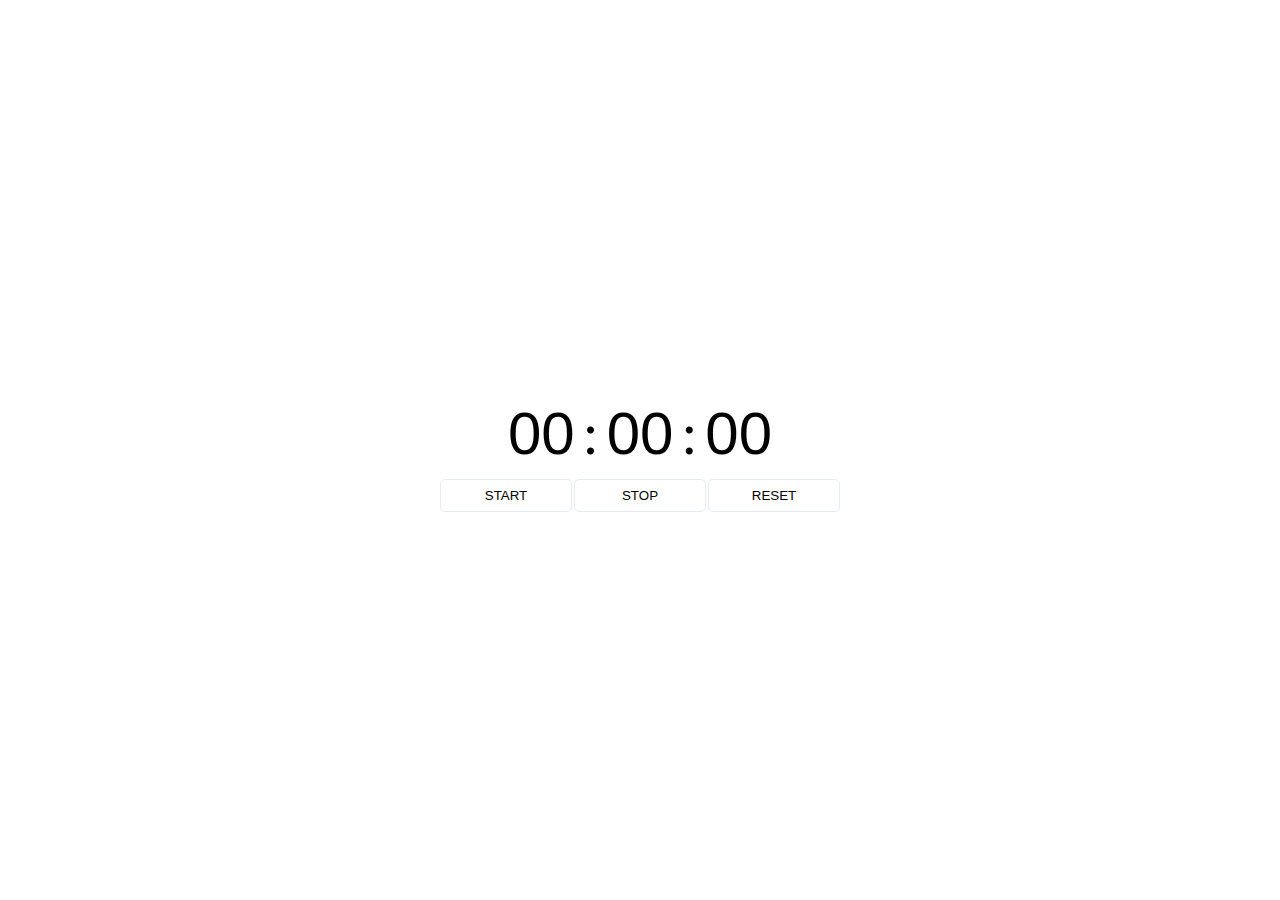
==== day01/index.html @ ed1b87d5 "day01 - js 타이머 만들기" ====
<!DOCTYPE html>
<html lang="en">

<head>
    <meta charset="UTF-8">
    <meta name="viewport" content="width=device-width, initial-scale=1.0">
    <title>TIMER</title>
    <link rel="stylesheet" href="main.css">
    <script defer type="module" src="./js/main.js"></script>
</head>

<body>
    <div class="container">
        <div id="timeView">
            <input type="text" value="00" id="hour" />
            <span>:</span>
            <input type="text" value="00" id="minute" />
            <span>:</span>
            <input type="text" value="00" id="second" />
        </div>
        <div id="btnArea">
            <button id="startBtn">START</button>
            <button id="stopBtn">STOP</button>
            <button id="resetBtn">RESET</button>
        </div>
    </div>
</body>

</html>
---- day01/main.css ----
/* COMMON */
input,
span {
  font-size: 60px;
}

input {
  border: none;
  width: 70px;
  text-align: center;
}

button {
  appearance: none;
  border: 1px solid #e5ebf5;
  padding: 0.6em 0;
  width: 33%;
  border-radius: 5px;
  background-color: #ffffff;
}

button:hover {
  background-color: #fbfcff;
  border-color: #dbe4f6;
  color: #2e57d4;
  cursor: pointer;
}

.container {
  width: 400px;
  position: absolute;
  top: 50%;
  left: 50%;
  transform: translate(-50%, -50%);
}

.container #timeView {
  width: 100%;
  margin: 10px auto;
  text-align: center;
}

.container #btnArea {
  width: 100%;
  display: flex;
  justify-content: space-between;
}
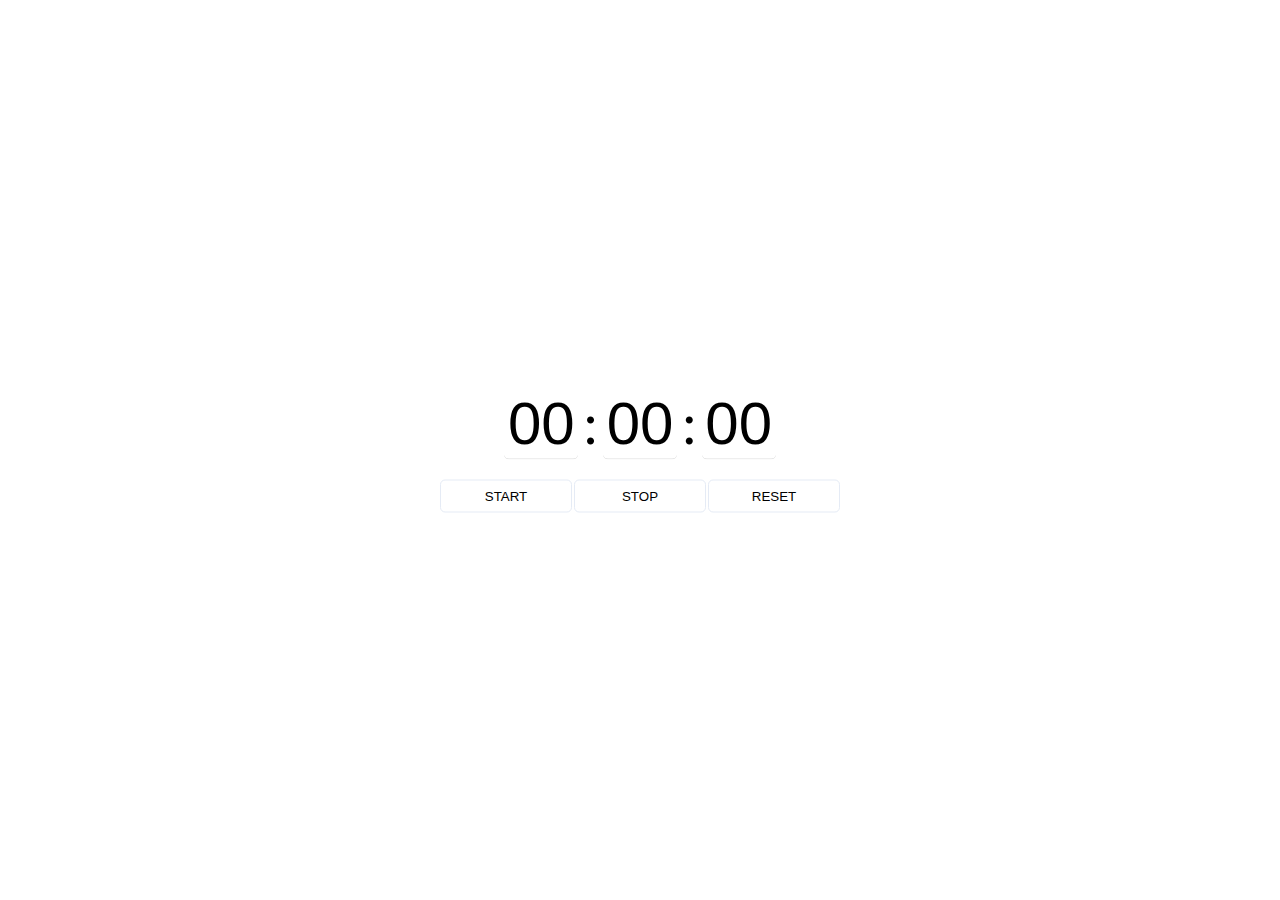
==== commit b239b112: "day01 - 타이머 시작 후 input 비활성화" ====
--- a/day01/index.html
+++ b/day01/index.html
@@ -12,11 +12,11 @@
 <body>
     <div class="container">
         <div id="timeView">
-            <input type="text" value="00" id="hour" />
+            <input type="text" placeholder="00" value="00" id="hour" />
             <span>:</span>
-            <input type="text" value="00" id="minute" />
+            <input type="text" placeholder="00" value="00" id="minute" />
             <span>:</span>
-            <input type="text" value="00" id="second" />
+            <input type="text" placeholder="00" value="00" id="second" />
         </div>
         <div id="btnArea">
             <button id="startBtn">START</button>
--- a/day01/main.css
+++ b/day01/main.css
@@ -6,8 +6,20 @@
 
 input {
   border: none;
+  border-bottom: 1px solid #ddd;
   width: 70px;
+  border-radius: 5px;
   text-align: center;
+}
+
+input::placeholder {
+  color: #ddd;
+}
+
+input:disabled {
+  background-color: transparent;
+  border: none;
+  color: #000;
 }
 
 button {
@@ -36,7 +48,7 @@
 
 .container #timeView {
   width: 100%;
-  margin: 10px auto;
+  margin-bottom: 20px;
   text-align: center;
 }
 
